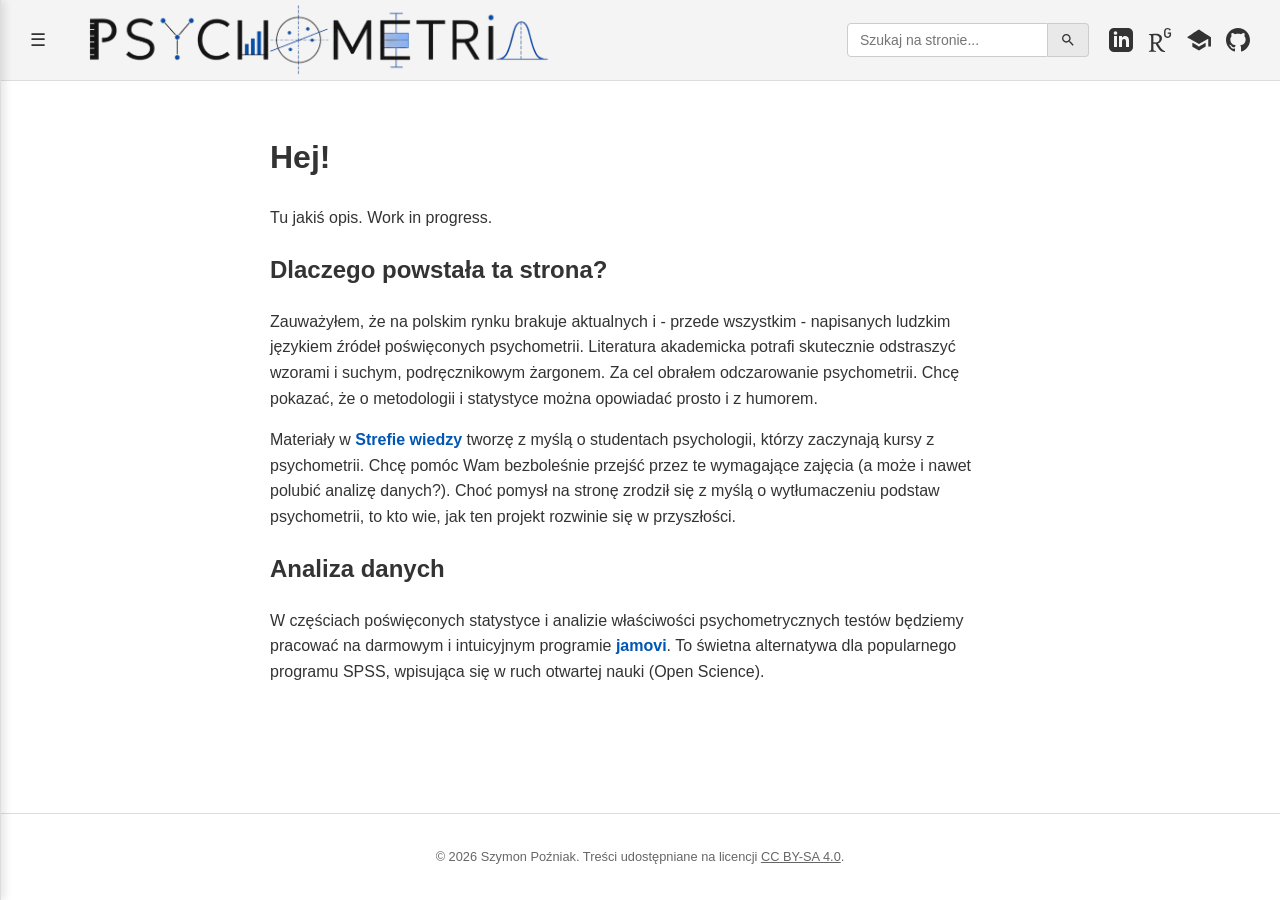
==== index.html @ e69c1bb7 "Update index.html" ====
<!DOCTYPE html>
<html lang="pl">
<head>
  <meta charset="UTF-8">
  <title>Psychometria - Strona Główna</title>
  <!-- Podpięcie wspólnego pliku z wyglądem -->
  <link rel="stylesheet" href="style.css">
</head>
<body>

  <!-- Tu wczyta się menu z pliku header.html -->
  <div id="wspolny-naglowek"></div>

  <!-- Główna treść strony głównej -->
  <main>
    <h1>Hej!</h1>
    <p>Tu jakiś opis. Work in progress.</p>
    <h2>Dlaczego powstała ta strona?</h2>
    <p>Zauważyłem, że na polskim rynku brakuje aktualnych i - przede wszystkim - napisanych ludzkim językiem źródeł poświęconych psychometrii. Literatura akademicka potrafi skutecznie odstraszyć wzorami i suchym, podręcznikowym żargonem. Za cel obrałem odczarowanie psychometrii. Chcę pokazać, że o metodologii i statystyce można opowiadać prosto i z humorem.</p>
    <p>Materiały w <a href="strefawiedzy.html" target="_blank" style="color: #0056b3; font-weight: bold; text-decoration: none;">Strefie wiedzy</a> tworzę z myślą o studentach psychologii, którzy zaczynają kursy z psychometrii. Chcę pomóc Wam bezboleśnie przejść przez te wymagające zajęcia (a może i nawet polubić analizę danych?). Choć pomysł na stronę zrodził się z myślą o wytłumaczeniu podstaw psychometrii, to kto wie, jak ten projekt rozwinie się w przyszłości.</p>
    <h2>Analiza danych</h2>
    <p>W częściach poświęconych statystyce i analizie właściwości psychometrycznych testów będziemy pracować na darmowym i intuicyjnym programie <a href="https://www.jamovi.org" target="_blank" style="color: #0056b3; font-weight: bold; text-decoration: none;">jamovi</a>. To świetna alternatywa dla popularnego programu SPSS, wpisująca się w ruch otwartej nauki (Open Science).</p>
    
  </main>

  <!-- Tu wczyta się stopka z pliku footer.html -->
  <div id="wspolna-stopka"></div>

  <!-- Skrypt pobierający menu i stopkę -->
  <script>
    // Ładowanie nagłówka
    fetch('header.html')
      .then(response => response.text())
      .then(data => {
        document.getElementById('wspolny-naglowek').innerHTML = data;
      });

    // Ładowanie stopki
    fetch('footer.html')
      .then(response => response.text())
      .then(data => {
        document.getElementById('wspolna-stopka').innerHTML = data;
      });
  </script>

</body>
</html>
---- style.css ----
/* --- PODSTAWOWE USTAWIENIA STRONY (STICKY FOOTER VIA FLEXBOX) --- */
html, body {
  height: 100%;
  margin: 0;
  padding: 0;
}

body { 
  font-family: Arial, sans-serif; 
  color: #333; 
  line-height: 1.6; 
  display: flex;
  flex-direction: column;
}

/* --- NAGŁÓWEK (PASEK) --- */
header { 
  background-color: #f4f4f4; 
  padding: 5px 30px; 
  display: flex; 
  justify-content: space-between; 
  align-items: center; 
  border-bottom: 1px solid #ddd; 
  margin: 0;
  width: 100%;
  box-sizing: border-box;
}

/* Grupowanie elementów */
.header-left {
  display: flex;
  align-items: center;
}

.header-right {
  display: flex;
  align-items: center;
  gap: 20px; 
  /* ZAWSZE trzyma wyszukiwarkę i ikony po prawej stronie, działając jak magnes */
  margin-left: auto; 
}

/* --- MENU HAMBURGER --- */
.menu-container { 
  position: relative; 
  margin-right: 20px; 
  display: flex; 
  align-items: center; 
}

.hamburger { 
  font-size: 18px; 
  cursor: pointer; 
  background: none; 
  border: none; 
  padding: 0; 
  color: #333; 
  line-height: 1; 
}

/* Panel ukryty po lewej stronie ekranu na pełną wysokość */
.sidebar { 
  display: block; 
  position: fixed; 
  top: 0; 
  left: -200px; /* Ukrycie poza ekranem (szerokość menu) */
  background-color: #fff; 
  box-shadow: 4px 0 8px rgba(0,0,0,0.1); 
  width: 200px; 
  height: 100vh; /* Pełna wysokość ekranu */
  border-right: 1px solid #ddd; 
  z-index: 1000; 
  transition: left 0.3s ease; /* Płynne wysuwanie */
}

/* Wysunięcie menu po najechaniu myszką */
.menu-container:hover .sidebar { 
  left: 0; 
}

.sidebar ul { 
  list-style-type: none; 
  margin: 0; 
  padding: 60px 0 0 0; /* Górny padding, aby linki nie były pod paskiem */
}

.sidebar li { 
  border-bottom: 1px solid #eee; 
}

.sidebar a { 
  display: block; 
  padding: 12px 15px; 
  text-decoration: none; 
  color: #333; 
  font-weight: bold; 
  font-size: 14px; 
}

.sidebar a:hover { 
  background-color: #f4f4f4; 
  color: #0056b3; 
}

/* --- LOGO --- */
.logo { 
  display: flex; 
  align-items: center; 
  transition: transform 0.3s ease; /* Płynne przesuwanie logo */
}

/* Przesunięcie logo w prawo o szerokość menu (200px), gdy menu jest aktywne */
.menu-container:hover ~ .logo {
  transform: translateX(200px);
}

.logo img { 
  height: 70px; 
  width: auto; 
  display: block; 
}

/* --- IKONY SOCIAL MEDIA I WYSZUKIWARKA --- */
.social-icons {
  display: flex;
  gap: 15px;
}

.social-icons a {
  display: flex;
  color: #333; 
  transition: opacity 0.2s; 
}

.social-icons a:hover {
  opacity: 0.6;
}

.search-container {
  display: flex;
  align-items: center;
}

.search-container input {
  padding: 8px 12px;
  border: 1px solid #ccc;
  border-radius: 4px 0 0 4px;
  outline: none;
  font-size: 14px;
}

.search-container button {
  padding: 8px 12px;
  border: 1px solid #ccc;
  border-left: none;
  background-color: #e9e9e9;
  cursor: pointer;
  border-radius: 0 4px 4px 0;
  font-size: 14px;
  display: flex;
  align-items: center;
  justify-content: center;
  color: #333; 
}

.search-container button:hover {
  background-color: #d4d4d4;
}

/* --- GŁÓWNA TREŚĆ STRONY --- */
main { 
  padding: 30px; 
  max-width: 800px; 
  margin: 0 auto; 
  width: 100%;
  box-sizing: border-box;
  flex: 1 0 auto; 
}

#wspolna-stopka {
  flex-shrink: 0;
}

/* --- STYLE DODATKOWE (PROJEKTY) --- */
.project { background-color: #fafafa; border-left: 4px solid #0056b3; padding: 15px 20px; margin-bottom: 25px; border-radius: 4px; }
.project h3 { margin-top: 0; color: #0056b3; }
.status { font-size: 0.9em; color: #666; font-style: italic; }
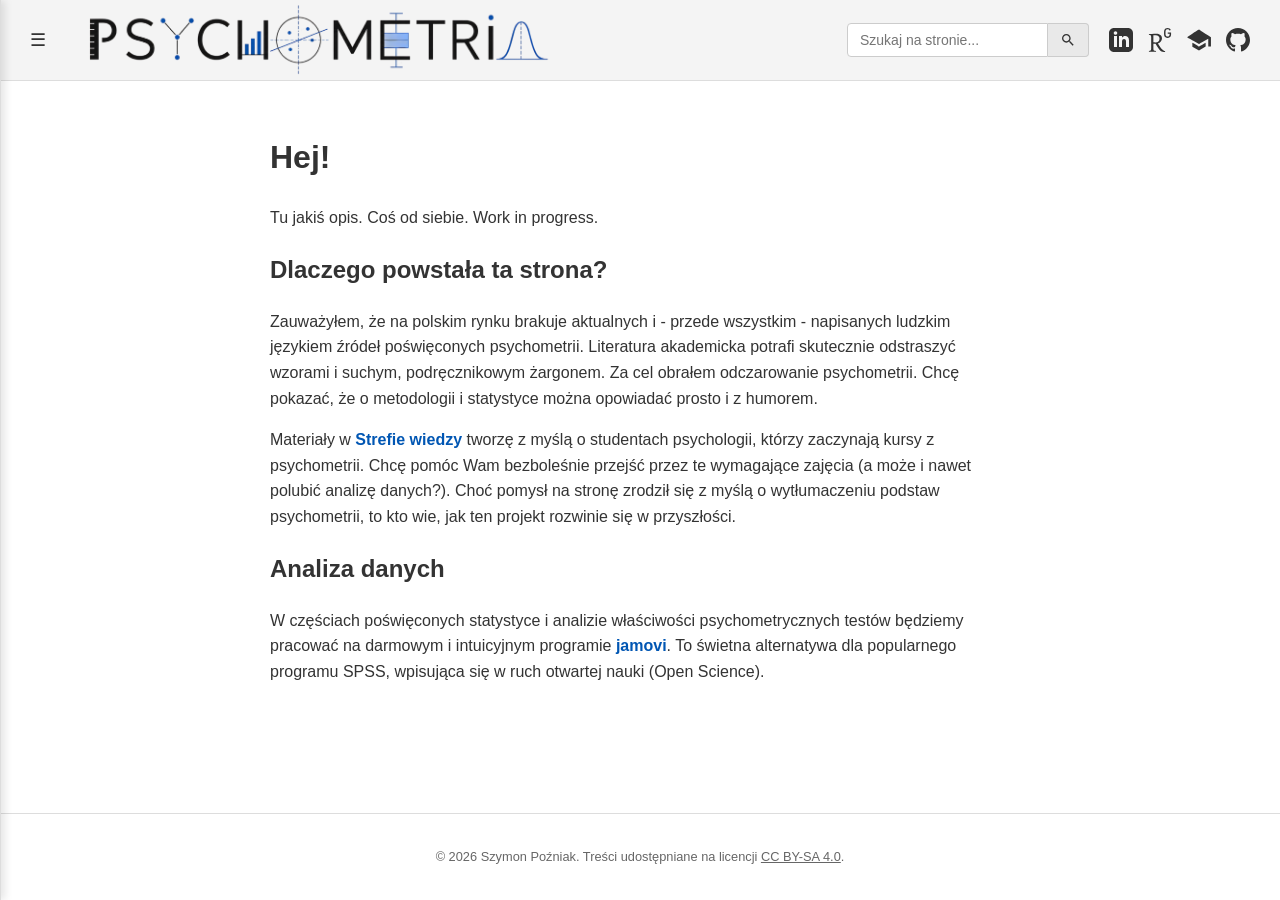
==== commit cc6e52d4: "Update description in index.html" ====
--- a/index.html
+++ b/index.html
@@ -14,7 +14,7 @@
   <!-- Główna treść strony głównej -->
   <main>
     <h1>Hej!</h1>
-    <p>Tu jakiś opis. Work in progress.</p>
+    <p>Tu jakiś opis. Coś od siebie. Work in progress.</p>
     <h2>Dlaczego powstała ta strona?</h2>
     <p>Zauważyłem, że na polskim rynku brakuje aktualnych i - przede wszystkim - napisanych ludzkim językiem źródeł poświęconych psychometrii. Literatura akademicka potrafi skutecznie odstraszyć wzorami i suchym, podręcznikowym żargonem. Za cel obrałem odczarowanie psychometrii. Chcę pokazać, że o metodologii i statystyce można opowiadać prosto i z humorem.</p>
     <p>Materiały w <a href="strefawiedzy.html" target="_blank" style="color: #0056b3; font-weight: bold; text-decoration: none;">Strefie wiedzy</a> tworzę z myślą o studentach psychologii, którzy zaczynają kursy z psychometrii. Chcę pomóc Wam bezboleśnie przejść przez te wymagające zajęcia (a może i nawet polubić analizę danych?). Choć pomysł na stronę zrodził się z myślą o wytłumaczeniu podstaw psychometrii, to kto wie, jak ten projekt rozwinie się w przyszłości.</p>
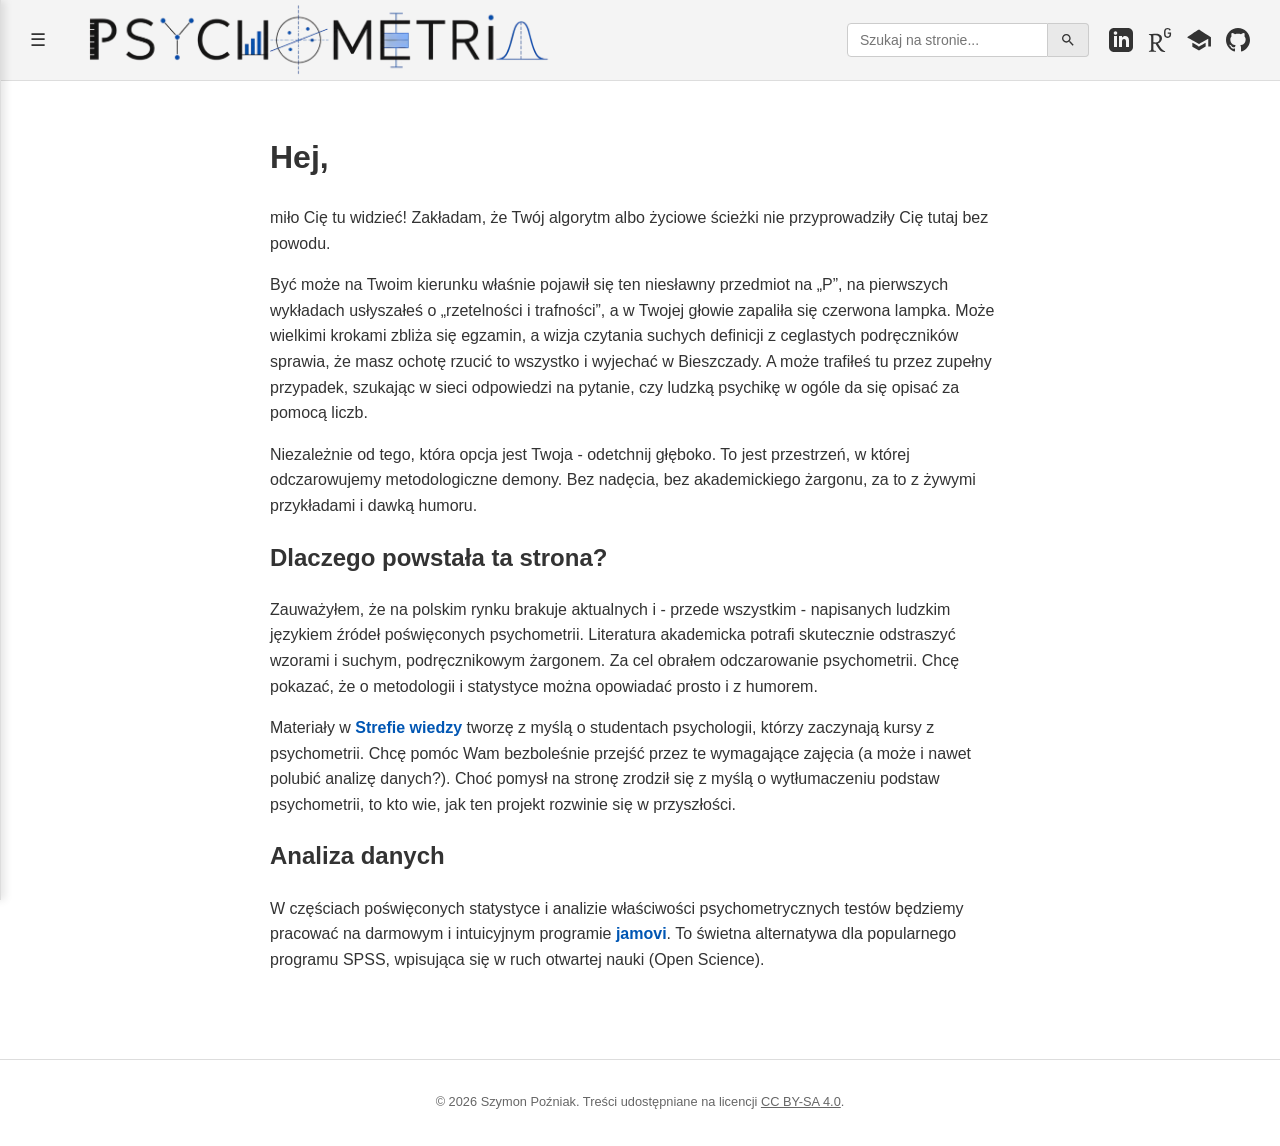
==== commit 643b724f: "Update index.html" ====
--- a/index.html
+++ b/index.html
@@ -13,8 +13,10 @@
 
   <!-- Główna treść strony głównej -->
   <main>
-    <h1>Hej!</h1>
-    <p>Tu jakiś opis. Coś od siebie. Work in progress.</p>
+    <h1>Hej,</h1>
+    <p>miło Cię tu widzieć! Zakładam, że Twój algorytm albo życiowe ścieżki nie przyprowadziły Cię tutaj bez powodu.</p>
+    <p>Być może na Twoim kierunku właśnie pojawił się ten niesławny przedmiot na „P”, na pierwszych wykładach usłyszałeś o „rzetelności i trafności”, a w Twojej głowie zapaliła się czerwona lampka. Może wielkimi krokami zbliża się egzamin, a wizja czytania suchych definicji z ceglastych podręczników sprawia, że masz ochotę rzucić to wszystko i wyjechać w Bieszczady. A może trafiłeś tu przez zupełny przypadek, szukając w sieci odpowiedzi na pytanie, czy ludzką psychikę w ogóle da się opisać za pomocą liczb.</p>
+<p>Niezależnie od tego, która opcja jest Twoja - odetchnij głęboko. To jest przestrzeń, w której odczarowujemy metodologiczne demony. Bez nadęcia, bez akademickiego żargonu, za to z żywymi przykładami i dawką humoru.</p>
     <h2>Dlaczego powstała ta strona?</h2>
     <p>Zauważyłem, że na polskim rynku brakuje aktualnych i - przede wszystkim - napisanych ludzkim językiem źródeł poświęconych psychometrii. Literatura akademicka potrafi skutecznie odstraszyć wzorami i suchym, podręcznikowym żargonem. Za cel obrałem odczarowanie psychometrii. Chcę pokazać, że o metodologii i statystyce można opowiadać prosto i z humorem.</p>
     <p>Materiały w <a href="strefawiedzy.html" target="_blank" style="color: #0056b3; font-weight: bold; text-decoration: none;">Strefie wiedzy</a> tworzę z myślą o studentach psychologii, którzy zaczynają kursy z psychometrii. Chcę pomóc Wam bezboleśnie przejść przez te wymagające zajęcia (a może i nawet polubić analizę danych?). Choć pomysł na stronę zrodził się z myślą o wytłumaczeniu podstaw psychometrii, to kto wie, jak ten projekt rozwinie się w przyszłości.</p>
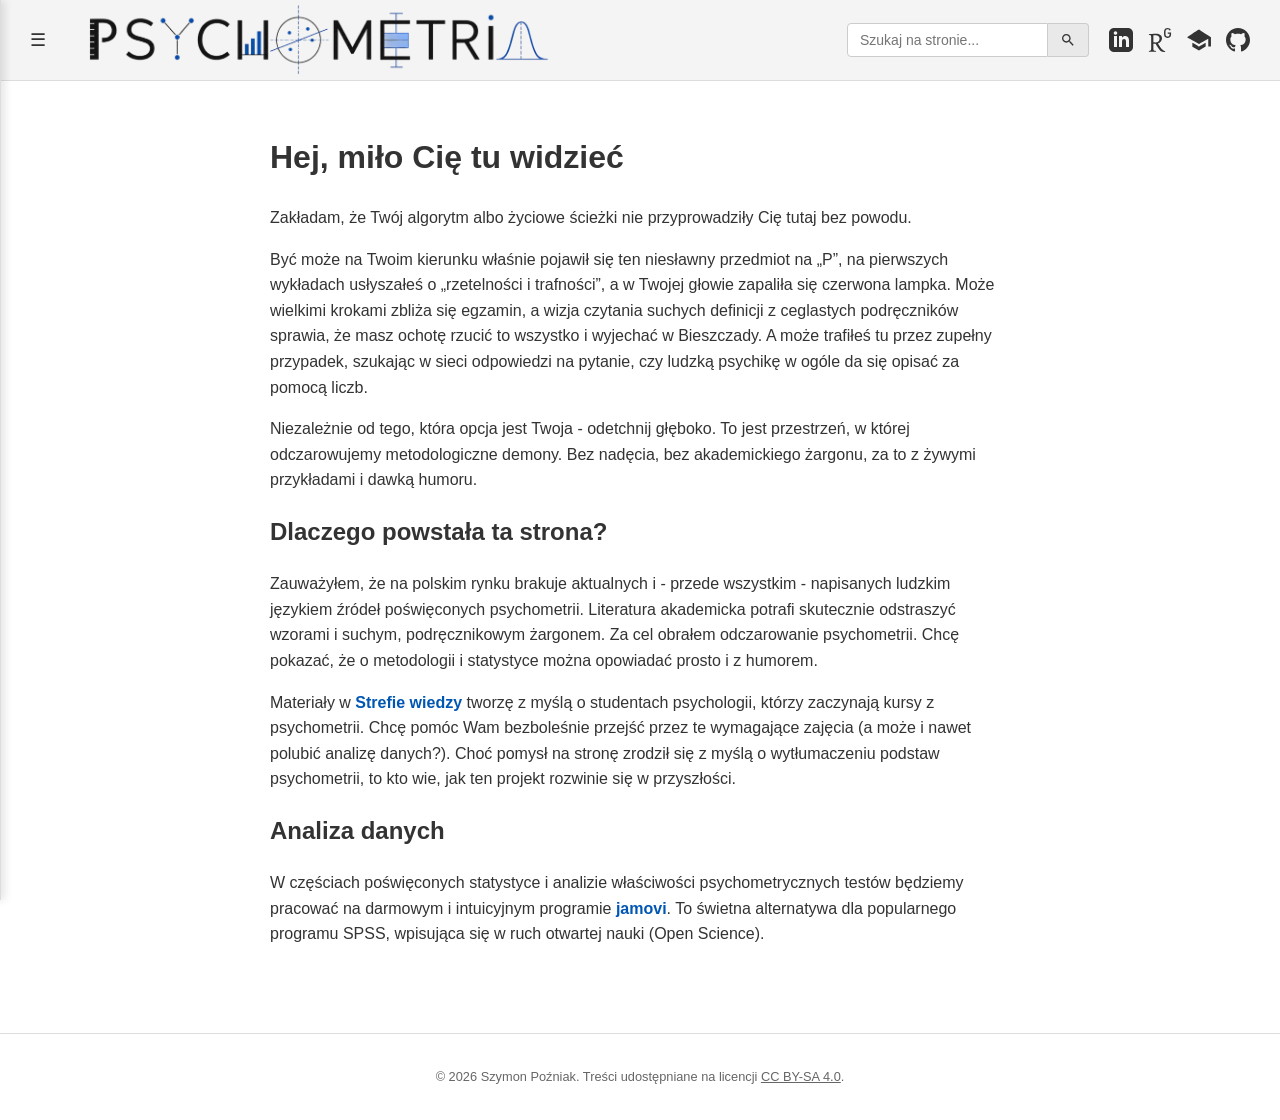
==== commit 2baaf72a: "Update index.html" ====
--- a/index.html
+++ b/index.html
@@ -13,8 +13,8 @@
 
   <!-- Główna treść strony głównej -->
   <main>
-    <h1>Hej,</h1>
-    <p>miło Cię tu widzieć! Zakładam, że Twój algorytm albo życiowe ścieżki nie przyprowadziły Cię tutaj bez powodu.</p>
+    <h1>Hej, miło Cię tu widzieć</h1>
+    <p>Zakładam, że Twój algorytm albo życiowe ścieżki nie przyprowadziły Cię tutaj bez powodu.</p>
     <p>Być może na Twoim kierunku właśnie pojawił się ten niesławny przedmiot na „P”, na pierwszych wykładach usłyszałeś o „rzetelności i trafności”, a w Twojej głowie zapaliła się czerwona lampka. Może wielkimi krokami zbliża się egzamin, a wizja czytania suchych definicji z ceglastych podręczników sprawia, że masz ochotę rzucić to wszystko i wyjechać w Bieszczady. A może trafiłeś tu przez zupełny przypadek, szukając w sieci odpowiedzi na pytanie, czy ludzką psychikę w ogóle da się opisać za pomocą liczb.</p>
 <p>Niezależnie od tego, która opcja jest Twoja - odetchnij głęboko. To jest przestrzeń, w której odczarowujemy metodologiczne demony. Bez nadęcia, bez akademickiego żargonu, za to z żywymi przykładami i dawką humoru.</p>
     <h2>Dlaczego powstała ta strona?</h2>
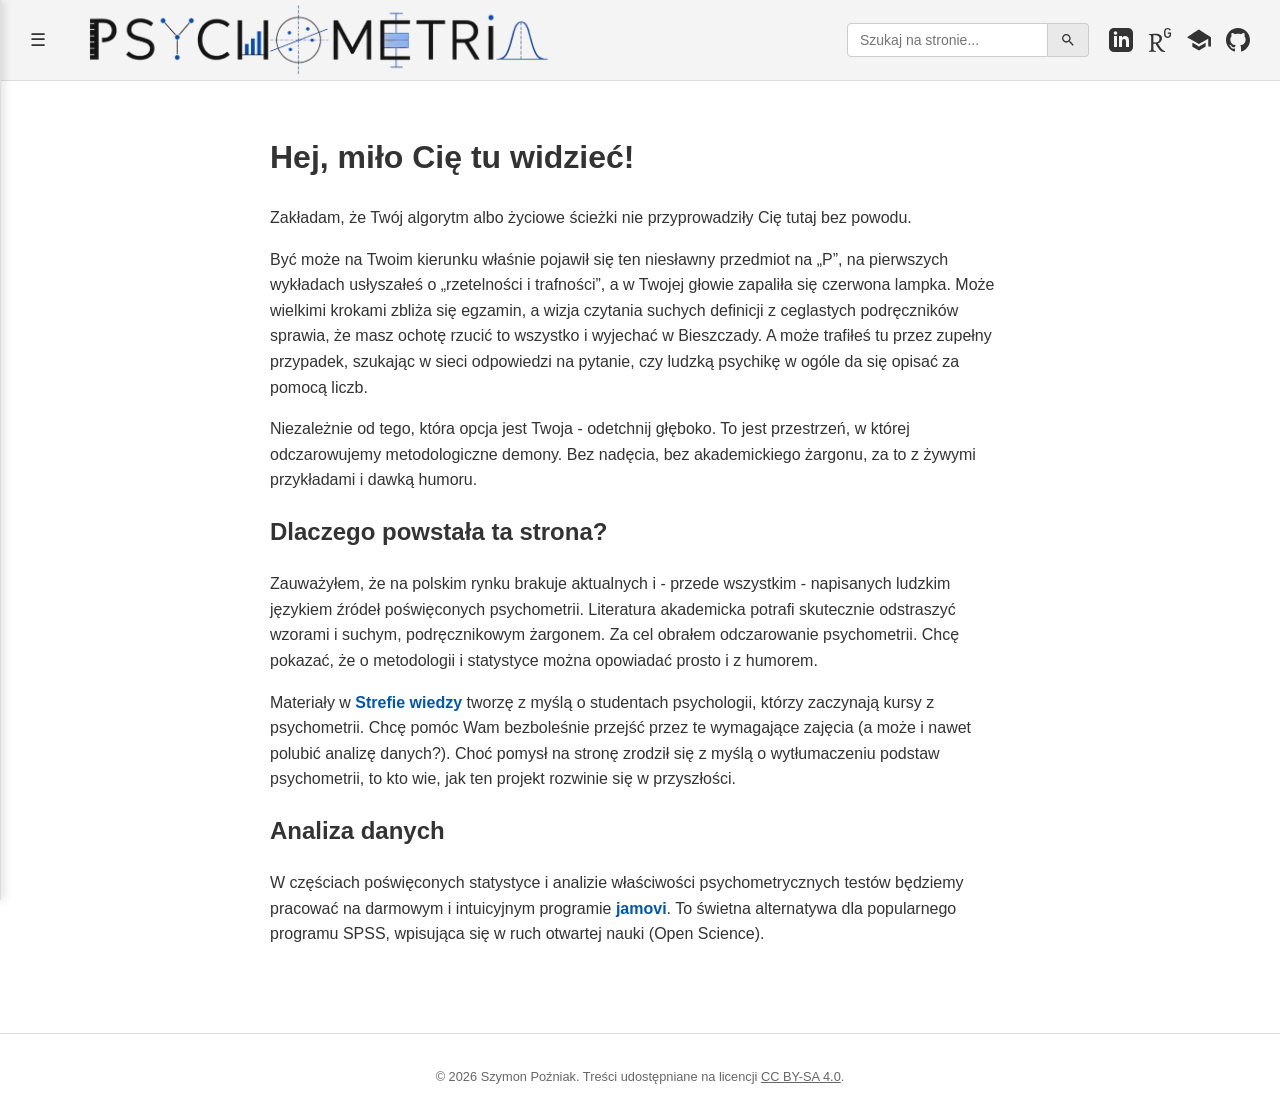
==== commit 872c0e4d: "Update index.html" ====
--- a/index.html
+++ b/index.html
@@ -13,7 +13,7 @@
 
   <!-- Główna treść strony głównej -->
   <main>
-    <h1>Hej, miło Cię tu widzieć</h1>
+    <h1>Hej, miło Cię tu widzieć!</h1>
     <p>Zakładam, że Twój algorytm albo życiowe ścieżki nie przyprowadziły Cię tutaj bez powodu.</p>
     <p>Być może na Twoim kierunku właśnie pojawił się ten niesławny przedmiot na „P”, na pierwszych wykładach usłyszałeś o „rzetelności i trafności”, a w Twojej głowie zapaliła się czerwona lampka. Może wielkimi krokami zbliża się egzamin, a wizja czytania suchych definicji z ceglastych podręczników sprawia, że masz ochotę rzucić to wszystko i wyjechać w Bieszczady. A może trafiłeś tu przez zupełny przypadek, szukając w sieci odpowiedzi na pytanie, czy ludzką psychikę w ogóle da się opisać za pomocą liczb.</p>
 <p>Niezależnie od tego, która opcja jest Twoja - odetchnij głęboko. To jest przestrzeń, w której odczarowujemy metodologiczne demony. Bez nadęcia, bez akademickiego żargonu, za to z żywymi przykładami i dawką humoru.</p>
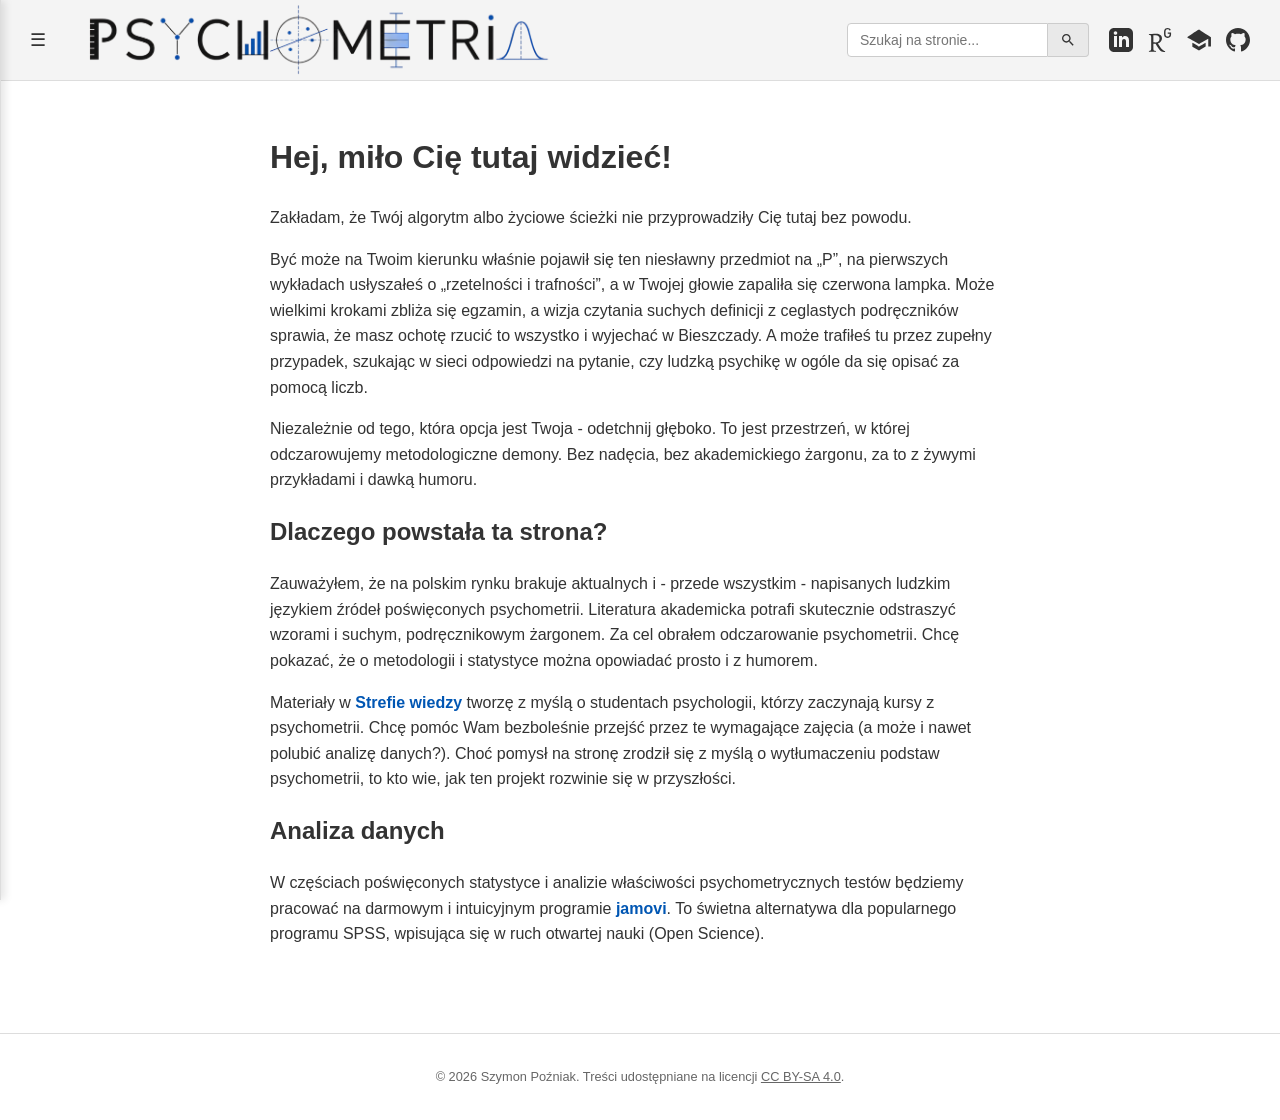
==== commit a184b166: "Update index.html" ====
--- a/index.html
+++ b/index.html
@@ -13,7 +13,7 @@
 
   <!-- Główna treść strony głównej -->
   <main>
-    <h1>Hej, miło Cię tu widzieć!</h1>
+    <h1>Hej, miło Cię tutaj widzieć!</h1>
     <p>Zakładam, że Twój algorytm albo życiowe ścieżki nie przyprowadziły Cię tutaj bez powodu.</p>
     <p>Być może na Twoim kierunku właśnie pojawił się ten niesławny przedmiot na „P”, na pierwszych wykładach usłyszałeś o „rzetelności i trafności”, a w Twojej głowie zapaliła się czerwona lampka. Może wielkimi krokami zbliża się egzamin, a wizja czytania suchych definicji z ceglastych podręczników sprawia, że masz ochotę rzucić to wszystko i wyjechać w Bieszczady. A może trafiłeś tu przez zupełny przypadek, szukając w sieci odpowiedzi na pytanie, czy ludzką psychikę w ogóle da się opisać za pomocą liczb.</p>
 <p>Niezależnie od tego, która opcja jest Twoja - odetchnij głęboko. To jest przestrzeń, w której odczarowujemy metodologiczne demony. Bez nadęcia, bez akademickiego żargonu, za to z żywymi przykładami i dawką humoru.</p>
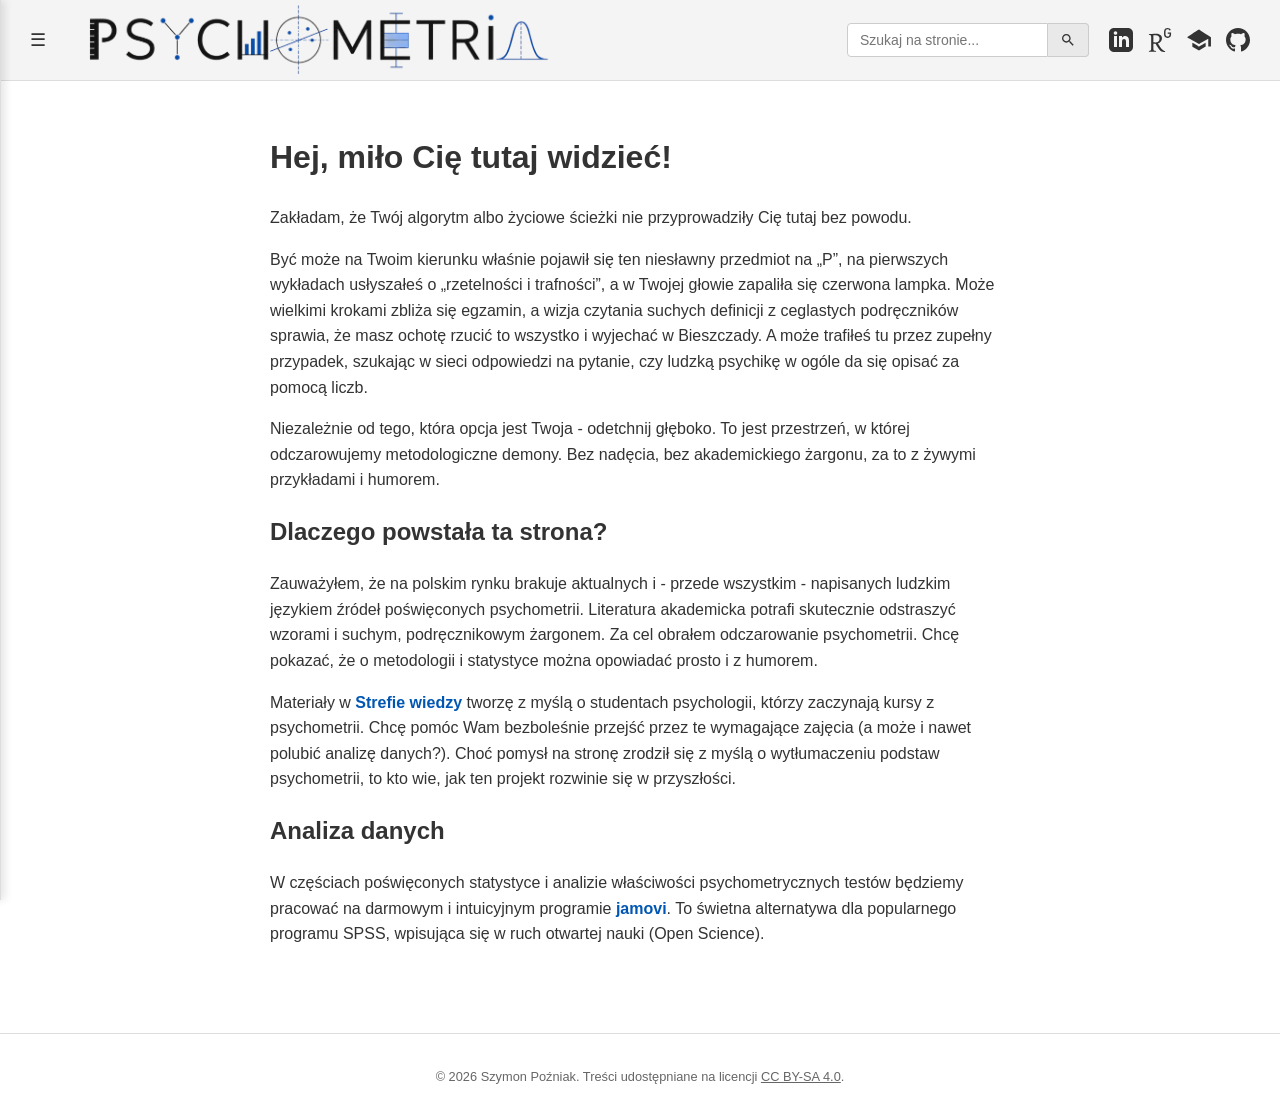
==== commit 7dde124c: "Update index.html" ====
--- a/index.html
+++ b/index.html
@@ -16,7 +16,7 @@
     <h1>Hej, miło Cię tutaj widzieć!</h1>
     <p>Zakładam, że Twój algorytm albo życiowe ścieżki nie przyprowadziły Cię tutaj bez powodu.</p>
     <p>Być może na Twoim kierunku właśnie pojawił się ten niesławny przedmiot na „P”, na pierwszych wykładach usłyszałeś o „rzetelności i trafności”, a w Twojej głowie zapaliła się czerwona lampka. Może wielkimi krokami zbliża się egzamin, a wizja czytania suchych definicji z ceglastych podręczników sprawia, że masz ochotę rzucić to wszystko i wyjechać w Bieszczady. A może trafiłeś tu przez zupełny przypadek, szukając w sieci odpowiedzi na pytanie, czy ludzką psychikę w ogóle da się opisać za pomocą liczb.</p>
-<p>Niezależnie od tego, która opcja jest Twoja - odetchnij głęboko. To jest przestrzeń, w której odczarowujemy metodologiczne demony. Bez nadęcia, bez akademickiego żargonu, za to z żywymi przykładami i dawką humoru.</p>
+<p>Niezależnie od tego, która opcja jest Twoja - odetchnij głęboko. To jest przestrzeń, w której odczarowujemy metodologiczne demony. Bez nadęcia, bez akademickiego żargonu, za to z żywymi przykładami i humorem.</p>
     <h2>Dlaczego powstała ta strona?</h2>
     <p>Zauważyłem, że na polskim rynku brakuje aktualnych i - przede wszystkim - napisanych ludzkim językiem źródeł poświęconych psychometrii. Literatura akademicka potrafi skutecznie odstraszyć wzorami i suchym, podręcznikowym żargonem. Za cel obrałem odczarowanie psychometrii. Chcę pokazać, że o metodologii i statystyce można opowiadać prosto i z humorem.</p>
     <p>Materiały w <a href="strefawiedzy.html" target="_blank" style="color: #0056b3; font-weight: bold; text-decoration: none;">Strefie wiedzy</a> tworzę z myślą o studentach psychologii, którzy zaczynają kursy z psychometrii. Chcę pomóc Wam bezboleśnie przejść przez te wymagające zajęcia (a może i nawet polubić analizę danych?). Choć pomysł na stronę zrodził się z myślą o wytłumaczeniu podstaw psychometrii, to kto wie, jak ten projekt rozwinie się w przyszłości.</p>
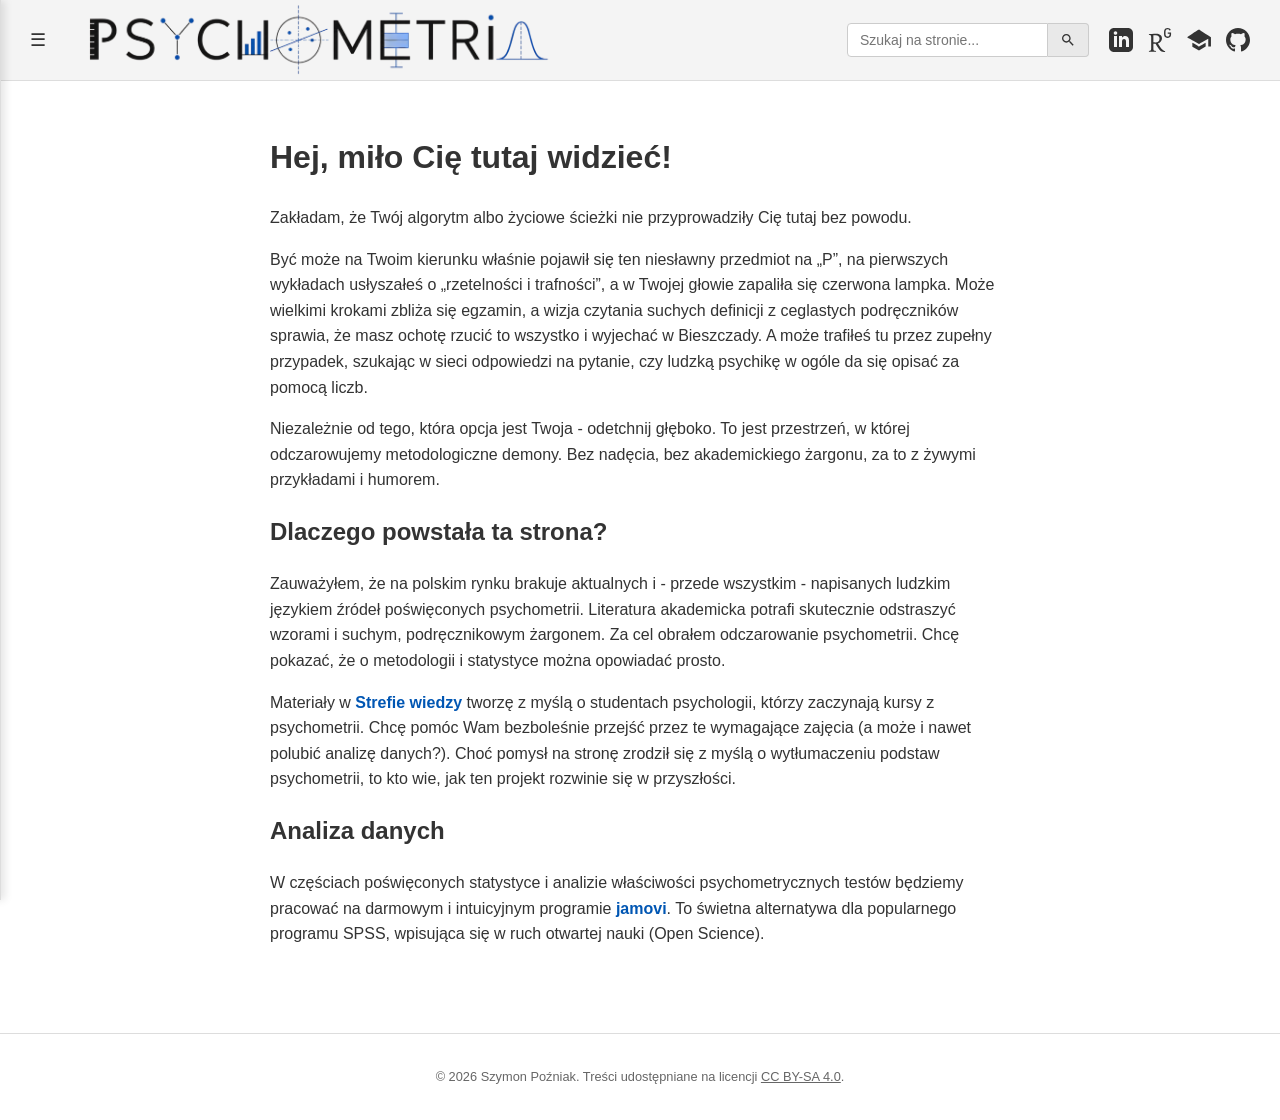
==== commit b553db62: "Update index.html" ====
--- a/index.html
+++ b/index.html
@@ -18,7 +18,7 @@
     <p>Być może na Twoim kierunku właśnie pojawił się ten niesławny przedmiot na „P”, na pierwszych wykładach usłyszałeś o „rzetelności i trafności”, a w Twojej głowie zapaliła się czerwona lampka. Może wielkimi krokami zbliża się egzamin, a wizja czytania suchych definicji z ceglastych podręczników sprawia, że masz ochotę rzucić to wszystko i wyjechać w Bieszczady. A może trafiłeś tu przez zupełny przypadek, szukając w sieci odpowiedzi na pytanie, czy ludzką psychikę w ogóle da się opisać za pomocą liczb.</p>
 <p>Niezależnie od tego, która opcja jest Twoja - odetchnij głęboko. To jest przestrzeń, w której odczarowujemy metodologiczne demony. Bez nadęcia, bez akademickiego żargonu, za to z żywymi przykładami i humorem.</p>
     <h2>Dlaczego powstała ta strona?</h2>
-    <p>Zauważyłem, że na polskim rynku brakuje aktualnych i - przede wszystkim - napisanych ludzkim językiem źródeł poświęconych psychometrii. Literatura akademicka potrafi skutecznie odstraszyć wzorami i suchym, podręcznikowym żargonem. Za cel obrałem odczarowanie psychometrii. Chcę pokazać, że o metodologii i statystyce można opowiadać prosto i z humorem.</p>
+    <p>Zauważyłem, że na polskim rynku brakuje aktualnych i - przede wszystkim - napisanych ludzkim językiem źródeł poświęconych psychometrii. Literatura akademicka potrafi skutecznie odstraszyć wzorami i suchym, podręcznikowym żargonem. Za cel obrałem odczarowanie psychometrii. Chcę pokazać, że o metodologii i statystyce można opowiadać prosto.</p>
     <p>Materiały w <a href="strefawiedzy.html" target="_blank" style="color: #0056b3; font-weight: bold; text-decoration: none;">Strefie wiedzy</a> tworzę z myślą o studentach psychologii, którzy zaczynają kursy z psychometrii. Chcę pomóc Wam bezboleśnie przejść przez te wymagające zajęcia (a może i nawet polubić analizę danych?). Choć pomysł na stronę zrodził się z myślą o wytłumaczeniu podstaw psychometrii, to kto wie, jak ten projekt rozwinie się w przyszłości.</p>
     <h2>Analiza danych</h2>
     <p>W częściach poświęconych statystyce i analizie właściwości psychometrycznych testów będziemy pracować na darmowym i intuicyjnym programie <a href="https://www.jamovi.org" target="_blank" style="color: #0056b3; font-weight: bold; text-decoration: none;">jamovi</a>. To świetna alternatywa dla popularnego programu SPSS, wpisująca się w ruch otwartej nauki (Open Science).</p>
